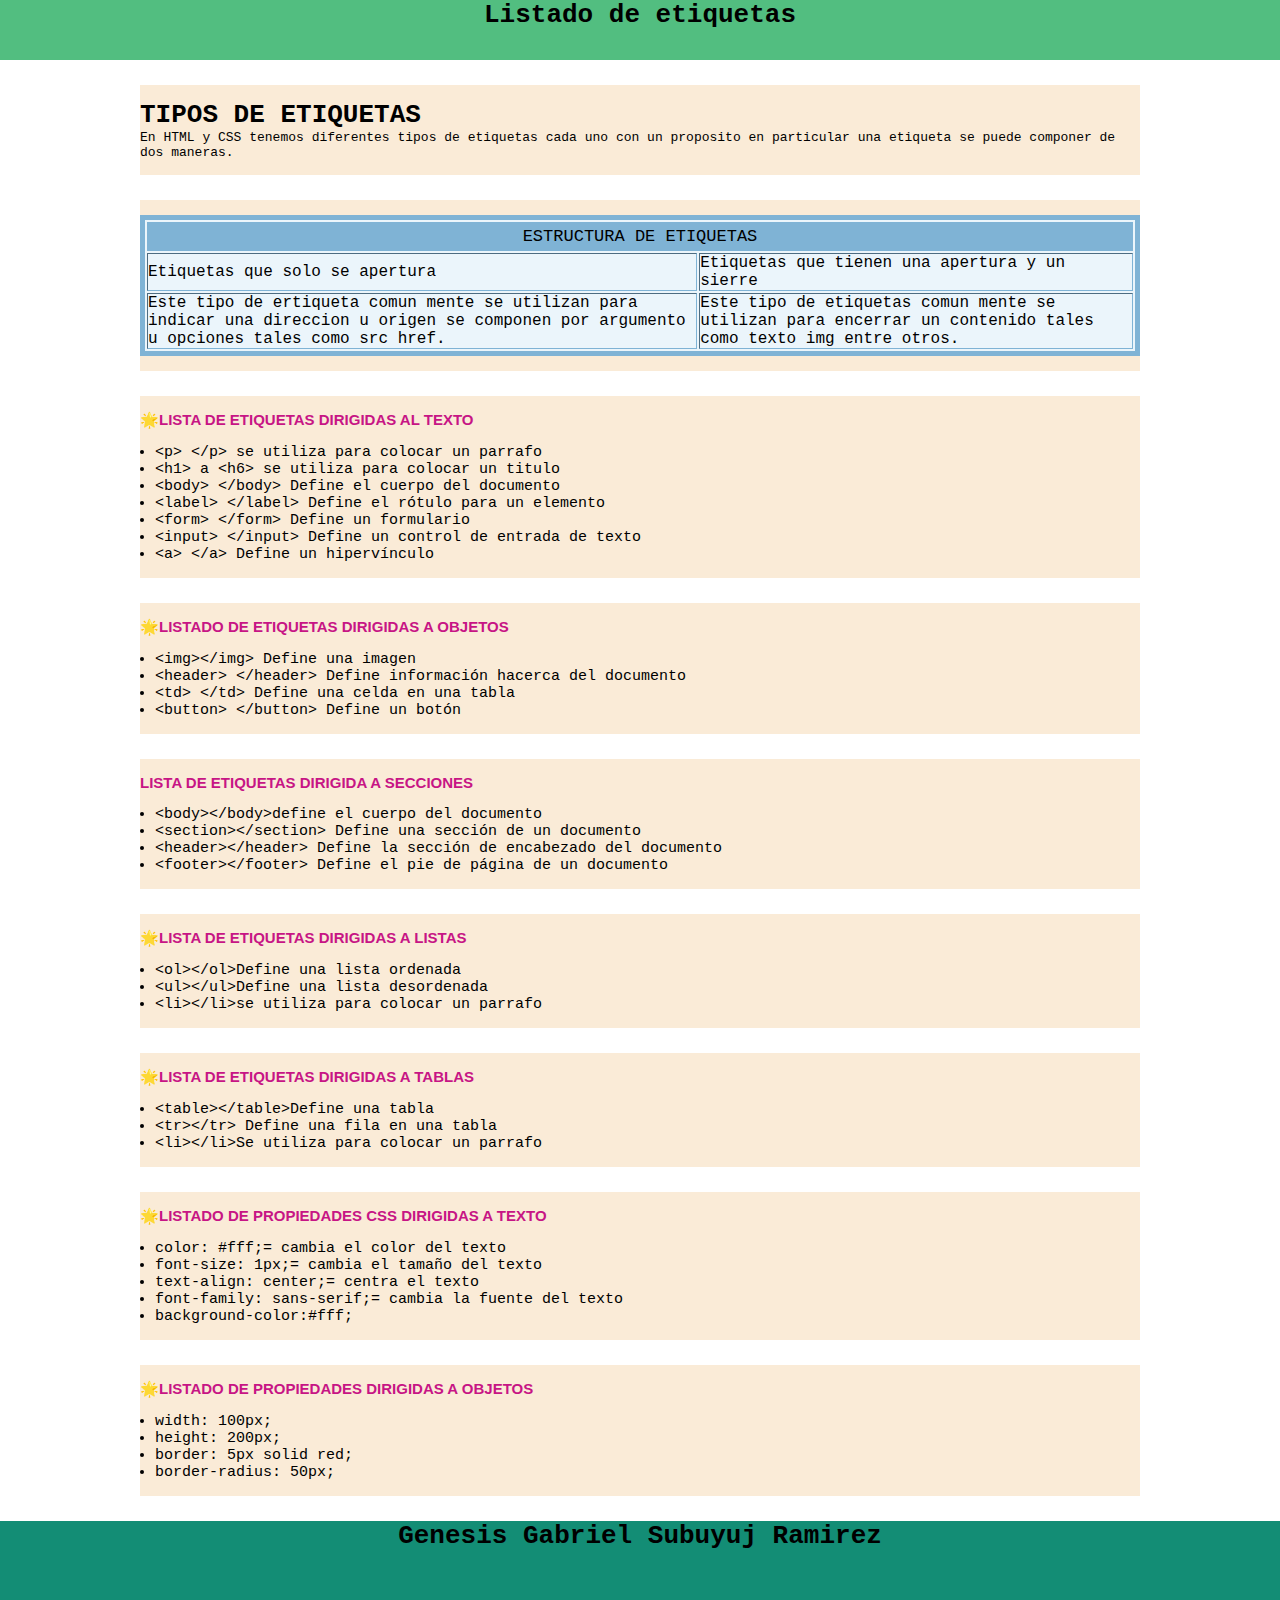
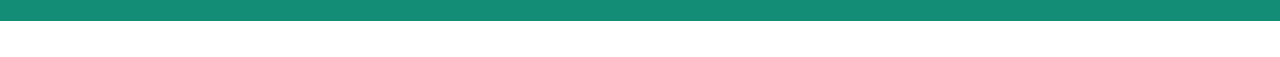
==== index.html @ 45b19c6e "Add files via upload" ====
<!DOCTYPE html>
<html>

        <head>
            <meta charset="utf-8">
            <title>
                CONSTRUCCION HTML Y CSS
            </title>
    
            <!--CONEXION CON CSS-->
            <link rel="stylesheet" href="css/design.css">
        </head>

<body>
   <header>
       <h1 class="listado">Listado de etiquetas</h1>
   </header>
    <section>
        <!--ESTO ES UN TITULO-->
        <h1>   
            TIPOS DE ETIQUETAS
        </h1>
         
        <!--ESTO ES UN PARRAFO-->
        <P>
            En HTML y CSS tenemos diferentes tipos de etiquetas cada uno con un proposito en particular una etiqueta se puede componer de dos maneras.
        </P>
    </section>
    
    <section>
        <!--ESTO ES UNA TABLA-->
        <table border="1" class="tabla_1">
            <tr>
                <td colspan="2" class="titulo_tabla">ESTRUCTURA DE ETIQUETAS</td>
            </tr>
        
            <tr>
                <td>
                    Etiquetas que solo se apertura
                </td>
                <td>
                    Etiquetas que tienen una apertura y un sierre
                </td>
            </tr>
        
        
        
            <tr>
                <td>
                    Este tipo de ertiqueta comun mente se utilizan para indicar una direccion u origen se componen por argumento u opciones tales como src href.
                </td>

                <td>
                    Este tipo de etiquetas comun mente se utilizan para encerrar un contenido tales como texto img entre otros.
                </td>
            </tr>
         
        </table>
    </section>
    
    <section class="sec_listados">
        <h2>
            🌟LISTA DE ETIQUETAS DIRIGIDAS AL TEXTO
        </h2>
    
        <ul>
            <li>&lt;p&gt &lt;/p&gt se utiliza para colocar un parrafo
            </li>
            <li> &lt;h1&gt a &lt;h6&gt se utiliza para colocar un titulo
            </li>
            <li> &lt;body&gt  &lt;/body&gt Define el cuerpo del documento 
            </li>
            <li> &lt;label&gt &lt;/label&gt Define el rótulo para un elemento 
            </li>
            <li> &lt;form&gt &lt;/form&gt Define un formulario 
            </li>
            <li> &lt;input&gt &lt;/input&gt Define un control de entrada de texto 
            </li>
            <li> &lt;a&gt &lt;/a&gt Define un hipervínculo </li>
        </ul>
    </section>
    
    <section class="sec_listados">
        <h2>
            🌟LISTADO DE ETIQUETAS DIRIGIDAS A OBJETOS
        </h2>
    
        <ul class="listado">
            <li> &lt;img&gt;&lt;/img&gt; Define una imagen 
            </li>
            <li> &lt;header&gt; &lt;/header&gt; Define información hacerca del documento
            </li>
            
            <li> &lt;td&gt; &lt;/td&gt; Define una celda en una tabla 
            </li>
            
            <li> &lt;button&gt; &lt;/button&gt; Define un botón  
            </li>
        </ul>
    </section>
    <section class="sec_listados">
        <h2>
            LISTA DE ETIQUETAS DIRIGIDA A SECCIONES
        </h2>
         
        <ul>
            <li>&lt;body&gt;&lt;/body&gt;define el cuerpo del documento
            </li>
            <li>
                &lt;section&gt;&lt;/section&gt; Define una sección de un documento
            </li>
            <li>
                &lt;header&gt;&lt;/header&gt; Define la sección de encabezado del documento
            </li>
            <li>
                &lt;footer&gt;&lt;/footer&gt; Define el pie de página de un documento
            </li>
        </ul>
    
    
    
    </section>
    <section class="sec_listados">
        <h2>
            🌟LISTA DE ETIQUETAS DIRIGIDAS A LISTAS
        </h2>
        <ul>
            <li>
                &lt;ol&gt;&lt;/ol&gt;Define una lista ordenada
            </li>
            <li>
                &lt;ul&gt;&lt;/ul&gt;Define una lista desordenada 
            </li>
            <li>
                &lt;li&gt;&lt;/li&gt;se utiliza para colocar un parrafo
            </li>
        </ul>
        
    </section>
    <section class="sec_listados">
        <h2>
            🌟LISTA DE ETIQUETAS DIRIGIDAS A TABLAS
        </h2>
        
        <ul>
            <li>
                &lt;table&gt;&lt;/table&gt;Define una tabla 
            </li>
            <li>
                &lt;tr&gt;&lt;/tr&gt; Define una fila en una tabla 
            </li>
            <li>&lt;li&gt;&lt;/li&gt;Se utiliza para colocar un parrafo</li>
        </ul>
    </section>
   
    <section class="sec_listados">
        <h2>
            🌟LISTADO DE PROPIEDADES CSS DIRIGIDAS A TEXTO
        </h2>
    
        <ul class="listado">
            <li> color: #fff;= cambia el color del texto</li>
            <li> font-size: 1px;= cambia el tamaño del texto </li>
            <li> text-align: center;= centra el texto</li>
            <li> font-family: sans-serif;= cambia la fuente del     texto</li>
            <li> background-color:#fff; </li>
        </ul>
    </section>    

    <section class="sec_listados">
        <h2>
            🌟LISTADO DE PROPIEDADES DIRIGIDAS A OBJETOS
        </h2>
    
        <ul>
            <li> width: 100px;</li>
            <li> height: 200px;</li>
            <li> border: 5px solid red;</li>
            <li>border-radius: 50px;</li>
        </ul>
    </section>
    
   <footer>
       <h1>Genesis Gabriel Subuyuj Ramirez</h1>
   </footer>
</body>
    
</html>
---- css/design.css ----
*{
    font-family:monospace;
    margin:0;
    padding:0;
} 
/*SELECTOR*/
header{
    width: 100%;
    height: 60px;
    background-color: #52BE80 ;
    text-align: center;
   
}
section{
    color: black; /*cambia de color el texto*/
    text-align: left;/*centra el texto*/
    font-size: 30px/*cambia el tamaño del texto*/
    font-family: sans-serif;/*cambia la fuente del 
    texto*/
    width: 1000px;
    margin: 25px auto;
    padding: 15px 0px 15px 0px; 
    background-color:antiquewhite;
}

h2{
    color:mediumvioletred;
    text-align:left;
    font-size: 15px;
    font-family: sans-serif;
    width: 1000px;
    margin: auto;
    
}

.tabla_1{
    color:black;
    font-size:16px;
    font-family: sans-serif;
    background-color:#EBF5FB ;
    border: 5px solid #7FB3D5 ;
    border: 5px solid #7FB3D5 ;   
}

.titulo_tabla{
    /*color:indianred;*/
    color:black;
    text-align:center;
    font-size: 17px;
    font-family:inherit;
    background-color: #7FB3D5 ;
    border: 5px solid #7FB3D5;
    
}

/*-------------------------*/
.sec_listados{
    color:black;    
    text-align:left;
    font-size:15px;
    font-family:sans-serif;
}

section ul{
    color:black;
    text-align:left;
    font-size: 15px;
    font-family: sans-serif;
    padding: 15px 0px 0px 15px;
}
footer{
    width: 100%;
    height: 100px;
    background-color: #138D75;
    text-align: center;
}
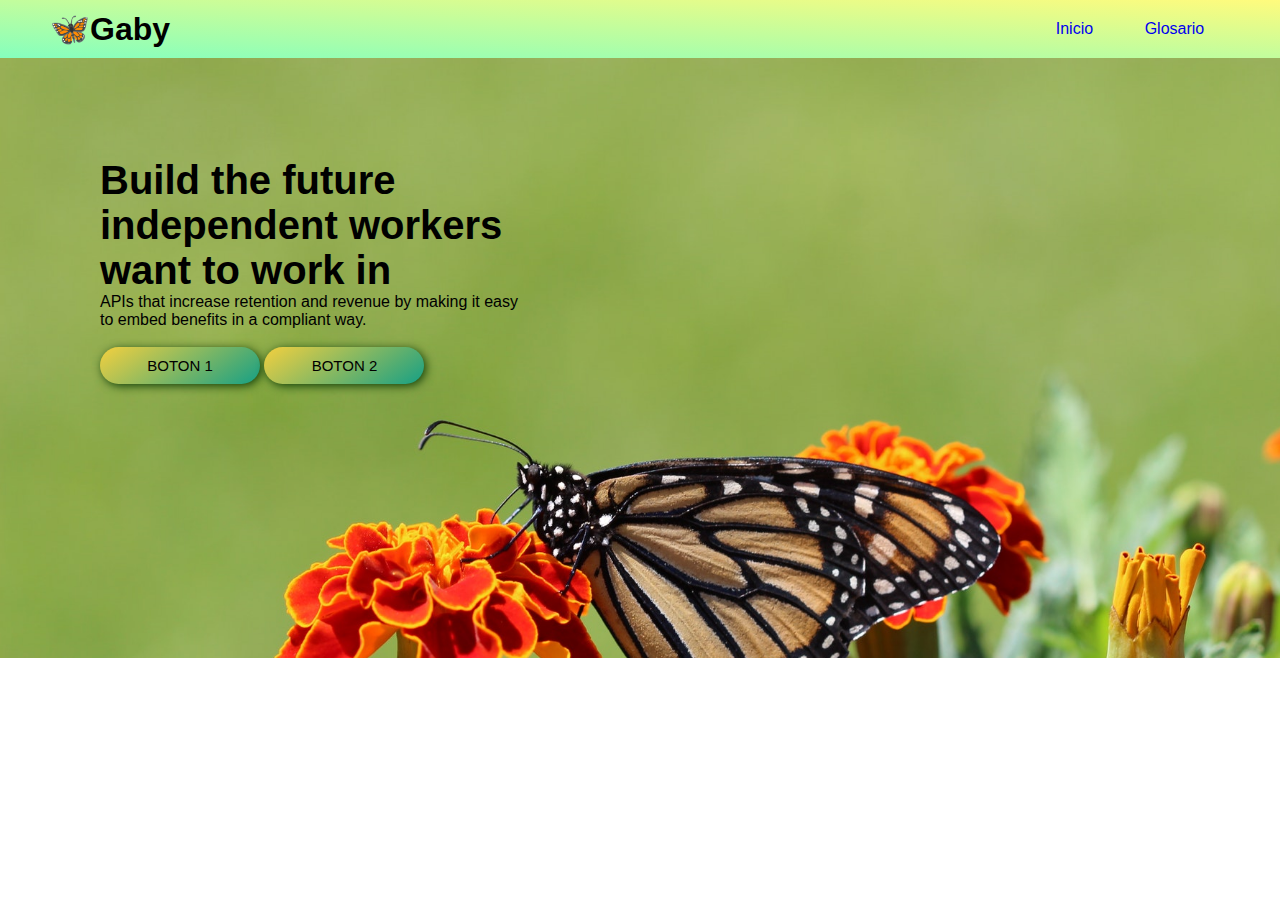
==== commit 90829776: "Add files via upload" ====
--- a/index.html
+++ b/index.html
@@ -1,188 +1,49 @@
-<!DOCTYPE html>
-<html>
+<!DOCTIPE>
+<html lang="es">
 
         <head>
             <meta charset="utf-8">
-            <title>
-                CONSTRUCCION HTML Y CSS
-            </title>
-    
-            <!--CONEXION CON CSS-->
-            <link rel="stylesheet" href="css/design.css">
+            
+            <!-- Archivos css-->
+            <link rel="stylesheet" href="css/index.css">
+            <link rel="stylesheet" href="css/header.css">
+            
+          
+            <title>inicio</title>
         </head>
 
+
 <body>
-   <header>
-       <h1 class="listado">Listado de etiquetas</h1>
-   </header>
-    <section>
-        <!--ESTO ES UN TITULO-->
-        <h1>   
-            TIPOS DE ETIQUETAS
-        </h1>
-         
-        <!--ESTO ES UN PARRAFO-->
-        <P>
-            En HTML y CSS tenemos diferentes tipos de etiquetas cada uno con un proposito en particular una etiqueta se puede componer de dos maneras.
-        </P>
+    
+    <header>
+     <h1>🦋Gaby</h1> 
+      
+      <ul class="nav">
+          <li>
+              <a href="index.html">Inicio</a>
+          </li>
+          <li>
+              <a href="glosario.html">Glosario</a>
+          </li>
+      </ul>
+        
+    </header>
+    
+     <section class="banner_index">
+        <article class="caja_izquierda">
+        <h2>
+            Build the future <br> independent  workers <br> want to work in
+        </h2>
+        <p>
+            APIs that increase retention and revenue by making it easy <br> to embed benefits in a compliant way.
+        </p>
+        <br> 
+        <a href="#" class="bn_1">BOTON 1</a>
+        <a href="#" class="bnt_2">BOTON 2</a>
+         </article>
+
     </section>
     
-    <section>
-        <!--ESTO ES UNA TABLA-->
-        <table border="1" class="tabla_1">
-            <tr>
-                <td colspan="2" class="titulo_tabla">ESTRUCTURA DE ETIQUETAS</td>
-            </tr>
-        
-            <tr>
-                <td>
-                    Etiquetas que solo se apertura
-                </td>
-                <td>
-                    Etiquetas que tienen una apertura y un sierre
-                </td>
-            </tr>
-        
-        
-        
-            <tr>
-                <td>
-                    Este tipo de ertiqueta comun mente se utilizan para indicar una direccion u origen se componen por argumento u opciones tales como src href.
-                </td>
-
-                <td>
-                    Este tipo de etiquetas comun mente se utilizan para encerrar un contenido tales como texto img entre otros.
-                </td>
-            </tr>
-         
-        </table>
-    </section>
-    
-    <section class="sec_listados">
-        <h2>
-            🌟LISTA DE ETIQUETAS DIRIGIDAS AL TEXTO
-        </h2>
-    
-        <ul>
-            <li>&lt;p&gt &lt;/p&gt se utiliza para colocar un parrafo
-            </li>
-            <li> &lt;h1&gt a &lt;h6&gt se utiliza para colocar un titulo
-            </li>
-            <li> &lt;body&gt  &lt;/body&gt Define el cuerpo del documento 
-            </li>
-            <li> &lt;label&gt &lt;/label&gt Define el rótulo para un elemento 
-            </li>
-            <li> &lt;form&gt &lt;/form&gt Define un formulario 
-            </li>
-            <li> &lt;input&gt &lt;/input&gt Define un control de entrada de texto 
-            </li>
-            <li> &lt;a&gt &lt;/a&gt Define un hipervínculo </li>
-        </ul>
-    </section>
-    
-    <section class="sec_listados">
-        <h2>
-            🌟LISTADO DE ETIQUETAS DIRIGIDAS A OBJETOS
-        </h2>
-    
-        <ul class="listado">
-            <li> &lt;img&gt;&lt;/img&gt; Define una imagen 
-            </li>
-            <li> &lt;header&gt; &lt;/header&gt; Define información hacerca del documento
-            </li>
-            
-            <li> &lt;td&gt; &lt;/td&gt; Define una celda en una tabla 
-            </li>
-            
-            <li> &lt;button&gt; &lt;/button&gt; Define un botón  
-            </li>
-        </ul>
-    </section>
-    <section class="sec_listados">
-        <h2>
-            LISTA DE ETIQUETAS DIRIGIDA A SECCIONES
-        </h2>
-         
-        <ul>
-            <li>&lt;body&gt;&lt;/body&gt;define el cuerpo del documento
-            </li>
-            <li>
-                &lt;section&gt;&lt;/section&gt; Define una sección de un documento
-            </li>
-            <li>
-                &lt;header&gt;&lt;/header&gt; Define la sección de encabezado del documento
-            </li>
-            <li>
-                &lt;footer&gt;&lt;/footer&gt; Define el pie de página de un documento
-            </li>
-        </ul>
-    
-    
-    
-    </section>
-    <section class="sec_listados">
-        <h2>
-            🌟LISTA DE ETIQUETAS DIRIGIDAS A LISTAS
-        </h2>
-        <ul>
-            <li>
-                &lt;ol&gt;&lt;/ol&gt;Define una lista ordenada
-            </li>
-            <li>
-                &lt;ul&gt;&lt;/ul&gt;Define una lista desordenada 
-            </li>
-            <li>
-                &lt;li&gt;&lt;/li&gt;se utiliza para colocar un parrafo
-            </li>
-        </ul>
-        
-    </section>
-    <section class="sec_listados">
-        <h2>
-            🌟LISTA DE ETIQUETAS DIRIGIDAS A TABLAS
-        </h2>
-        
-        <ul>
-            <li>
-                &lt;table&gt;&lt;/table&gt;Define una tabla 
-            </li>
-            <li>
-                &lt;tr&gt;&lt;/tr&gt; Define una fila en una tabla 
-            </li>
-            <li>&lt;li&gt;&lt;/li&gt;Se utiliza para colocar un parrafo</li>
-        </ul>
-    </section>
-   
-    <section class="sec_listados">
-        <h2>
-            🌟LISTADO DE PROPIEDADES CSS DIRIGIDAS A TEXTO
-        </h2>
-    
-        <ul class="listado">
-            <li> color: #fff;= cambia el color del texto</li>
-            <li> font-size: 1px;= cambia el tamaño del texto </li>
-            <li> text-align: center;= centra el texto</li>
-            <li> font-family: sans-serif;= cambia la fuente del     texto</li>
-            <li> background-color:#fff; </li>
-        </ul>
-    </section>    
-
-    <section class="sec_listados">
-        <h2>
-            🌟LISTADO DE PROPIEDADES DIRIGIDAS A OBJETOS
-        </h2>
-    
-        <ul>
-            <li> width: 100px;</li>
-            <li> height: 200px;</li>
-            <li> border: 5px solid red;</li>
-            <li>border-radius: 50px;</li>
-        </ul>
-    </section>
-    
-   <footer>
-       <h1>Genesis Gabriel Subuyuj Ramirez</h1>
-   </footer>
 </body>
-    
-</html>+</html>
+ --- a/css/index.css
+++ b/css/index.css
@@ -0,0 +1,78 @@
+
+.banner_index{
+    width: 100%;
+    height: 500px;
+    padding: 100px 0px 0px 100px;
+    
+    background-image: url(../img/img_banner.jpg);
+    background-size: cover;
+}
+
+.caja_izquierda{
+    width: 500px;
+
+}
+.banner_index > .caja_izquierda > h2{
+    font-size: 40px;
+    color: black;
+}
+.bn_1{
+    display: inline-block;
+    
+    /** COLOR DEL BOTON **/
+    background-color: #F4D03F;
+    background-image: linear-gradient(146deg, #F4D03F 0%, #16A085 100%);
+
+    width: 80px;
+    padding: 10px 40px 10px 40px;
+    border-radius: 20px;
+    text-align: center;
+    color: black;
+    text-decoration: none;
+    font-size: 15px;
+   
+    /** SOMBRA DEL BOTON **/
+    -webkit-box-shadow: 2px 2px 10px 0px rgba(19,66,10,1);
+    -moz-box-shadow: 2px 2px 10px 0px rgba(19,66,10,1);
+    box-shadow: 2px 2px 10px 0px rgba(19,66,10,1);
+    
+}
+
+.bn_1:hover{
+   background-color: #85FFBD;
+   background-image: linear-gradient(45deg, #85FFBD 0%, #FFFB7D 100%);
+    
+    color: #fff;
+    width: 120px;
+    transition: 0.3s;
+}
+
+.bnt_2{
+    display: inline-block;
+    
+    /** COLOR DEL BOTON **/
+    background-color: #F4D03F;
+    background-image: linear-gradient(146deg, #F4D03F 0%, #16A085 100%);
+
+    width: 80px;
+    padding: 10px 40px 10px 40px;
+    border-radius: 20px;
+    text-align: center;
+    color: black;
+    text-decoration: none;
+    font-size: 15px;
+   
+    /** SOMBRA DEL BOTON **/
+    -webkit-box-shadow: 2px 2px 10px 0px rgba(19,66,10,1);
+    -moz-box-shadow: 2px 2px 10px 0px rgba(19,66,10,1);
+    box-shadow: 2px 2px 10px 0px rgba(19,66,10,1);  
+  
+}
+.bnt_2:hover{
+    background-color: #85FFBD;
+   background-image: linear-gradient(45deg, #85FFBD 0%, #FFFB7D 100%);
+    
+    color: #fff;
+    width: 120px;
+    transition: 0.3s;
+}--- a/css/header.css
+++ b/css/header.css
@@ -0,0 +1,45 @@
+*{
+    margin: 0;
+    padding: o;
+    font-family: sans-serif;
+        
+    
+}
+header{
+    
+    display: flex;
+    flex-direction:row;
+    justify-content: space-between;
+    padding: 10px 50px 10px 50px;
+    
+    background-color: #85FFBD;
+    background-image: -webkit-linear-gradient(bottom left, #85FFBD 0%, #FFFB7D 100%);
+    background-image: -o-linear-gradient(bottom left, #85FFBD 0%, #FFFB7D 100%);
+    background-image: linear-gradient(to top right, #85FFBD 0%, #FFFB7D 100%);
+       
+}
+
+:root{
+    /************ Color de las tablas **************/
+    --colorContenido: #EDBB99;
+    --colorBorde: #D35400;
+    --colorTitulo: #E59866;
+    
+    /************* Color del texto **************/
+    --colorTexto:black;
+}
+
+
+.nav{
+    list-style: none;
+    /*color: var(--color2);*/
+    width: 200px;
+    padding-top: 10px;
+    
+    display: flex;
+    flex-direction: row;    
+    justify-content: space-around;
+}
+.nav a{
+    text-decoration: none;
+}